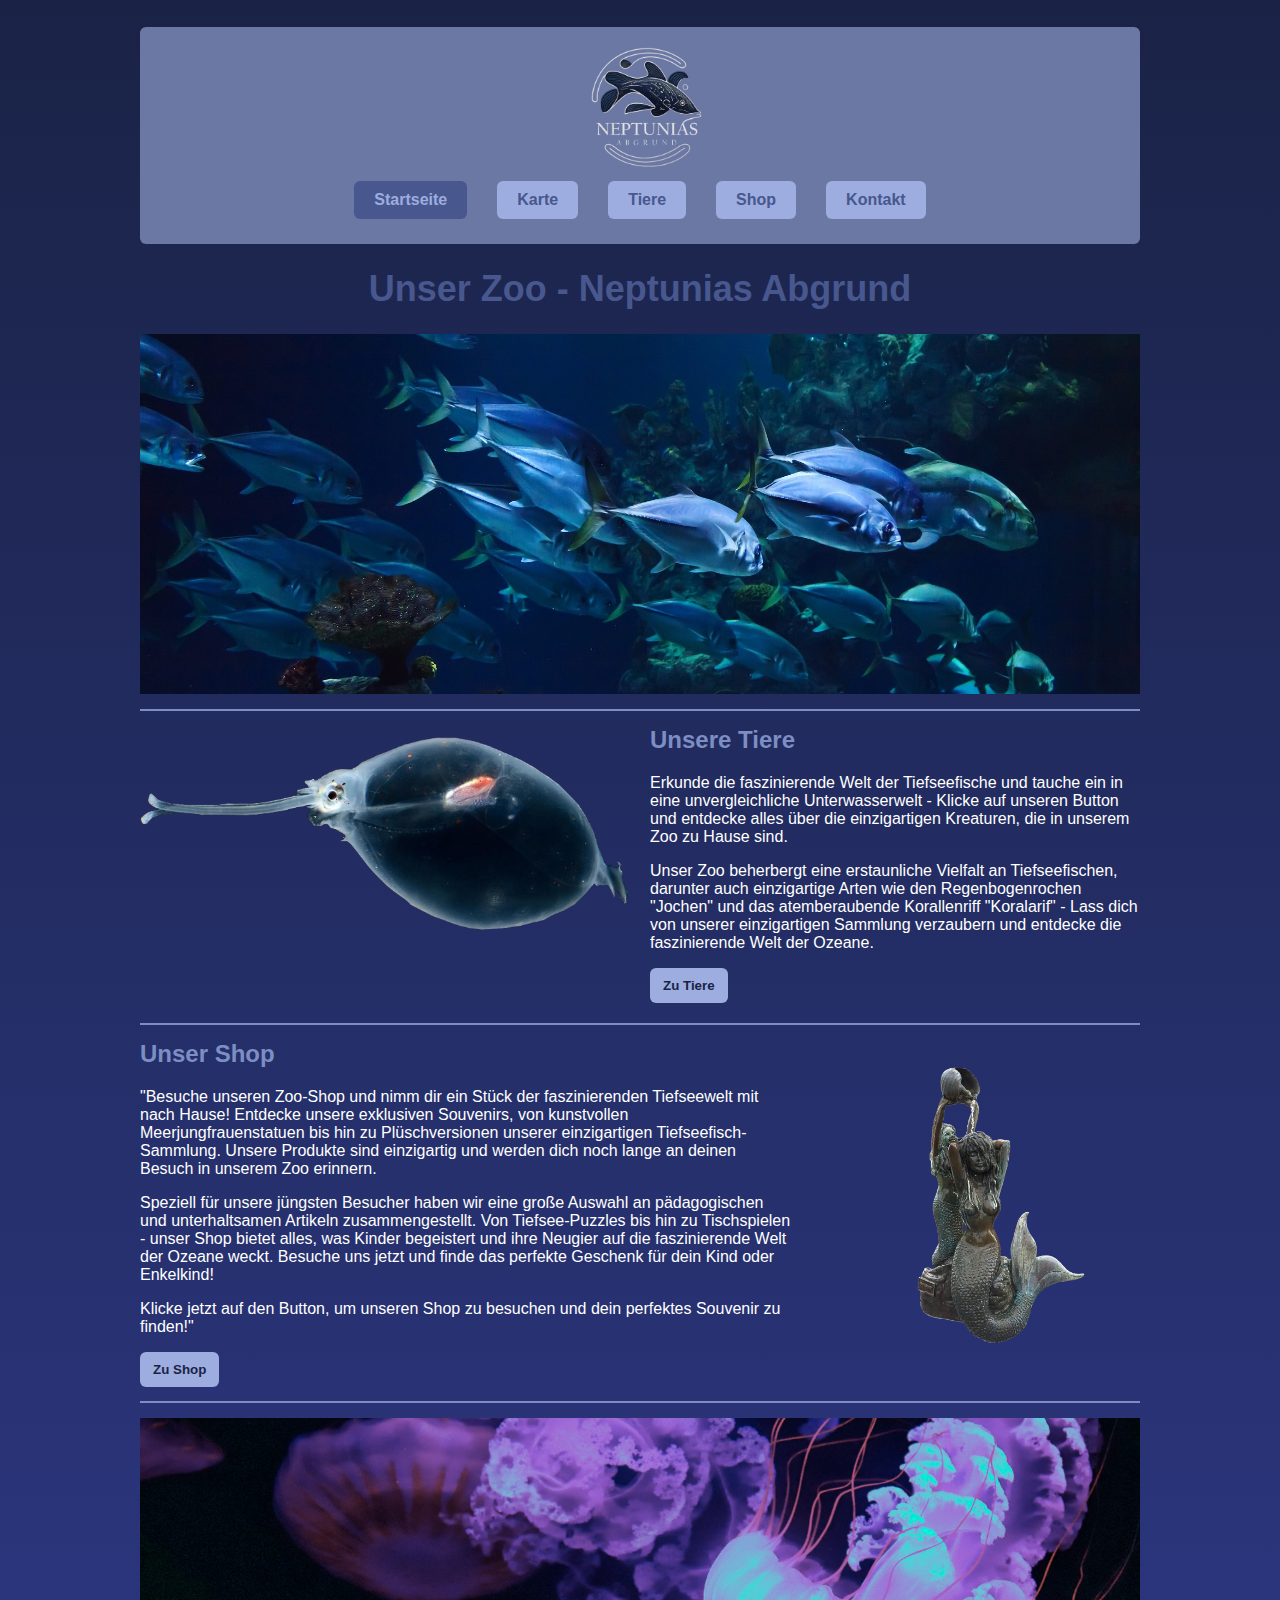
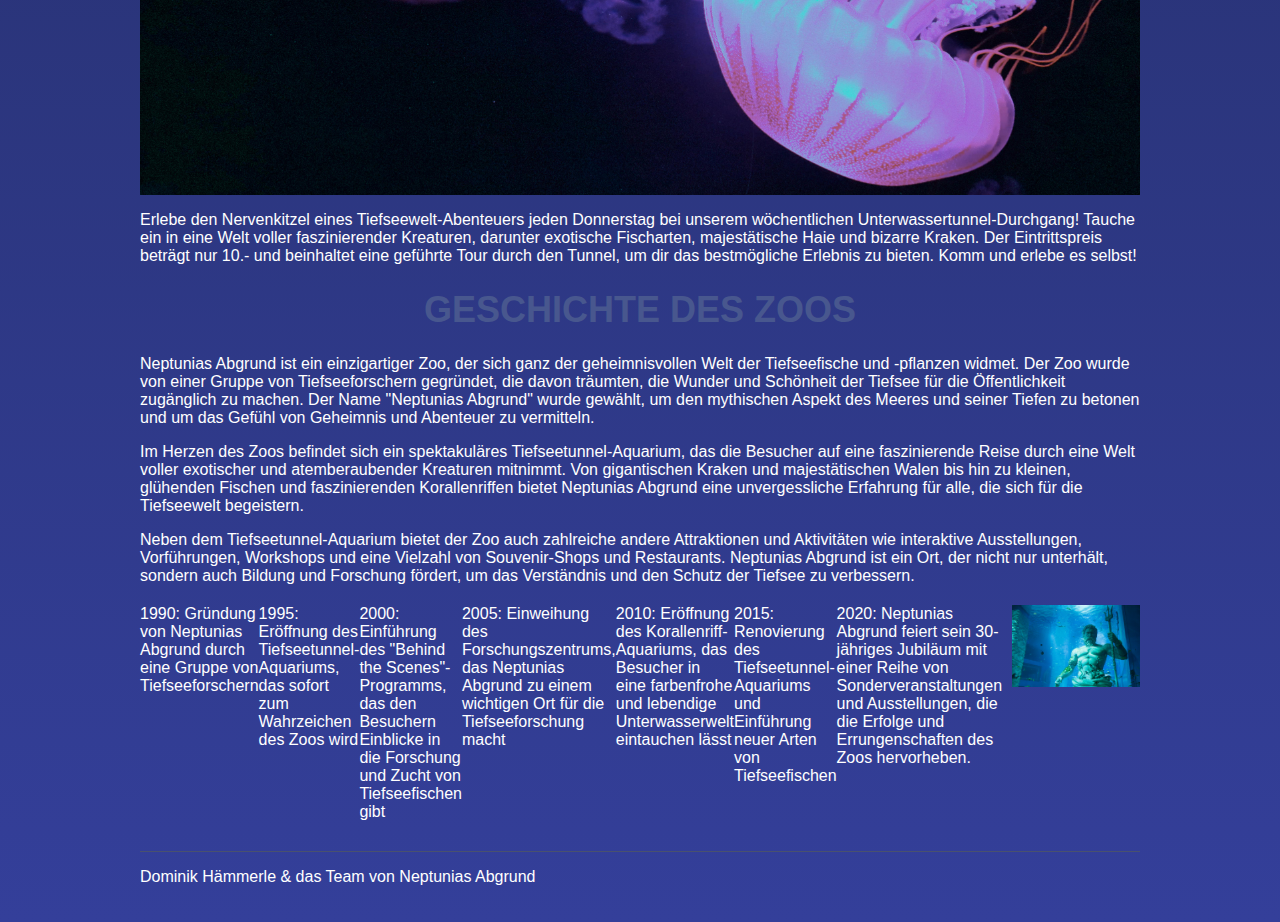
==== index.html @ 6b59fefe "FINAL" ====
<!DOCTYPE html>
<html lang="en">
<head>
  <meta charset="UTF-8" name="viewport" content="width=device-width, initial-scale=1.0">
  <title>Neptunias Abgrund</title>
  <link rel="stylesheet" href="index.css">
</head>

<body>
<header>
  <div id="menueleiste" class="nav-container">
    <nav>
      <img id="neptunias_abgrund_logo" src="img/logo_neptunias_abgrund_png.png" alt="Beschreibung des Bildes"
           width="140" height="140">
      <ul>
        <li><a href="index.html" id="startseite" target="_blank">Startseite</a></li>
        <li><a href="karte.html" id="karte" target="_blank">Karte</a></li>
        <li><a href="tiere.html" id="tiere" target="_blank">Tiere</a></li>
        <li><a href="shop.html" id="shop" target="_blank">Shop</a></li>
        <li><a href="kontakt.html" id="kontakt" target="_blank">Kontakt</a></li>
      </ul>

    </nav>
  </div>
</header>
<main>

  <h1>Unser Zoo - Neptunias Abgrund</h1>

  <img id="startbild" src="img/tiefsee_mainpage.jpg" alt="Beschreibung des Bildes" style="width: 100%; display: block; margin-bottom: 15px">

  <hr style="border: none; border-top: 2px solid #7d8ec4; margin: 10px 0;">

  <div id="content_1" style="display: flex; margin-top: 15px;">
    <div style="flex: 1; margin-right: 20px;">
      <img src="img/glaskalmar_png.png" alt="Beschreibung des Bildes" style="width: 100%;">
    </div>
    <div style="flex: 1;">
      <h2>Unsere Tiere</h2>
      <p>Erkunde die faszinierende Welt der Tiefseefische und tauche ein in eine unvergleichliche Unterwasserwelt - Klicke auf unseren Button und entdecke alles über die einzigartigen Kreaturen, die in unserem Zoo zu Hause sind.</p>
      <p>Unser Zoo beherbergt eine erstaunliche Vielfalt an Tiefseefischen, darunter auch einzigartige Arten wie den Regenbogenrochen "Jochen" und das atemberaubende Korallenriff "Koralarif" - Lass dich von unserer einzigartigen Sammlung verzaubern und entdecke die faszinierende Welt der Ozeane.</p>
      <a href="tiere.html" id="tiere2" target="_blank">Zu Tiere</a>
    </div>
  </div>

  <hr style="border: none; border-top: 2px solid #7d8ec4; margin-bottom: 15px; margin-top: 15px">

  <div id="content_2" style="display: flex; margin-top: 15px;">
    <div style="flex: 2;">
      <h2>Unser Shop</h2>
      <p>"Besuche unseren Zoo-Shop und nimm dir ein Stück der faszinierenden Tiefseewelt mit nach Hause! Entdecke unsere exklusiven Souvenirs, von kunstvollen Meerjungfrauenstatuen bis hin zu Plüschversionen unserer einzigartigen Tiefseefisch-Sammlung. Unsere Produkte sind einzigartig und werden dich noch lange an deinen Besuch in unserem Zoo erinnern.</p>
      <p>Speziell für unsere jüngsten Besucher haben wir eine große Auswahl an pädagogischen und unterhaltsamen Artikeln zusammengestellt. Von Tiefsee-Puzzles bis hin zu Tischspielen - unser Shop bietet alles, was Kinder begeistert und ihre Neugier auf die faszinierende Welt der Ozeane weckt. Besuche uns jetzt und finde das perfekte Geschenk für dein Kind oder Enkelkind!</p>
      <p>Klicke jetzt auf den Button, um unseren Shop zu besuchen und dein perfektes Souvenir zu finden!"</p>
      <a href="shop.html" id="shop2" target="_blank">Zu Shop</a>
    </div>
    <div style="flex: 1; margin-right: 20px;">
      <img src="img/meerjungfraustatue.png" alt="Beschreibung des Bildes" style="width: 80%; margin-left: 40px;">
    </div>
  </div>

  <hr style="border: none; border-top: 2px solid #7d8ec4; margin-bottom: 15px;">

  <img id="geschichte-des-zoos" src="img/geschichte-des-zoos.jpg" alt="Beschreibung des Bildes" style="width: 100%; display: block; margin-top: 0;">

  <p>Erlebe den Nervenkitzel eines Tiefseewelt-Abenteuers jeden Donnerstag bei unserem wöchentlichen Unterwassertunnel-Durchgang! Tauche ein in eine Welt voller faszinierender Kreaturen, darunter exotische Fischarten, majestätische Haie und bizarre Kraken. Der Eintrittspreis beträgt nur 10.- und beinhaltet eine geführte Tour durch den Tunnel, um dir das bestmögliche Erlebnis zu bieten. Komm und erlebe es selbst!</p>

  <h1>GESCHICHTE DES ZOOS</h1>

  <p>Neptunias Abgrund ist ein einzigartiger Zoo, der sich ganz der geheimnisvollen Welt der Tiefseefische und -pflanzen widmet. Der Zoo wurde von einer Gruppe von Tiefseeforschern gegründet, die davon träumten, die Wunder und Schönheit der Tiefsee für die Öffentlichkeit zugänglich zu machen. Der Name "Neptunias Abgrund" wurde gewählt, um den mythischen Aspekt des Meeres und seiner Tiefen zu betonen und um das Gefühl von Geheimnis und Abenteuer zu vermitteln.</p>

  <p>Im Herzen des Zoos befindet sich ein spektakuläres Tiefseetunnel-Aquarium, das die Besucher auf eine faszinierende Reise durch eine Welt voller exotischer und atemberaubender Kreaturen mitnimmt. Von gigantischen Kraken und majestätischen Walen bis hin zu kleinen, glühenden Fischen und faszinierenden Korallenriffen bietet Neptunias Abgrund eine unvergessliche Erfahrung für alle, die sich für die Tiefseewelt begeistern.</p>

  <p>Neben dem Tiefseetunnel-Aquarium bietet der Zoo auch zahlreiche andere Attraktionen und Aktivitäten wie interaktive Ausstellungen, Vorführungen, Workshops und eine Vielzahl von Souvenir-Shops und Restaurants. Neptunias Abgrund ist ein Ort, der nicht nur unterhält, sondern auch Bildung und Forschung fördert, um das Verständnis und den Schutz der Tiefsee zu verbessern.</p>

    <div id="content" style="display: flex; margin-top: 20px;">
      <div style="flex: 1; margin-right: 0;">
        <ul>
        <li>1990: Gründung von Neptunias Abgrund durch eine Gruppe von Tiefseeforschern</li>
        <li>1995: Eröffnung des Tiefseetunnel-Aquariums, das sofort zum Wahrzeichen des Zoos wird</li>
        <li>2000: Einführung des "Behind the Scenes"-Programms, das den Besuchern Einblicke in die Forschung und Zucht von Tiefseefischen gibt</li>
        <li>2005: Einweihung des Forschungszentrums, das Neptunias Abgrund zu einem wichtigen Ort für die Tiefseeforschung macht</li>
        <li>2010: Eröffnung des Korallenriff-Aquariums, das Besucher in eine farbenfrohe und lebendige Unterwasserwelt eintauchen lässt</li>
        <li>2015: Renovierung des Tiefseetunnel-Aquariums und Einführung neuer Arten von Tiefseefischen</li>
        <li>2020: Neptunias Abgrund feiert sein 30-jähriges Jubiläum mit einer Reihe von Sonderveranstaltungen und Ausstellungen, die die Erfolge und Errungenschaften des Zoos hervorheben.</li>
        </ul>
      </div>
      <div style="flex: 1; margin-left: 10px;">
        <img id="tiefseeforscher-bild" src="img/tiefseeforscher.jpg" alt="Beschreibung des Bildes"style="width: 100%; display: flex;">
      </div>
    </div>

</main>
</body>
<footer>
  <hr style="border: none; border-top: 1px solid #49516f; margin-top: 30px; margin-bottom: 15px;">
  <p>Dominik Hämmerle & das Team von Neptunias Abgrund</p>
</footer>
</html>
---- index.css ----
body {
    background: linear-gradient(to bottom, #1A2346, #343f9a);
    color: #FFFFFF;
    font-family: Arial, sans-serif;
    margin: 0 auto;
    max-width: 1000px;
    padding: 20px;
}

html {
    scroll-behavior: smooth;
}

h1 {
    font-size: 36px;
    font-weight: bold;
    color: #48578e;
    text-align: center;
}

#neptunias_abgrund_logo {
    margin-left: 15px;
}

h2 {
    margin-top: 0;
    margin-bottom: 20px;
    color: #7d8ec4;
    font-size: x-large;
    font-weight: bold;
}

a:hover {
    background-color: #0044CC;
}

#menueleiste {
    display: flex;
    background-color: #6c78a4;
    color: #48578e;
    padding: 10px 20px;
    margin-outside: 10px;
    text-decoration: none;
    text-align: center;
    align-items: center;
    font-weight: bolder;
    border-radius: 6px;
    margin-top: 7px;
    margin-bottom: 15px;
    flex-direction: column;
}

ul {
    display: flex;
    list-style: none;
    margin: 0;
    padding: 0;
}
#karte, #tiere, #shop, #kontakt {
    display: inline-block;
    background-color: #9daddf;
    color: #48578e;
    padding: 10px 20px;
    text-decoration: none;
    font-weight: bolder;
    border-radius: 6px;
    margin-bottom: 15px;
    margin-right: 15px;
    margin-left: 15px;
}
#startseite {
    display: inline-block;
    background-color: #48578e;
    color: #9daddf;
    padding: 10px 20px;
    text-decoration: none;
    font-weight: bolder;
    border-radius: 6px;
    margin-bottom: 15px;
    margin-right: 15px;
    margin-left: 15px;
}

#shop2, #tiere2 {
    display: inline-block;
    background-color: #9daddf;
    color: #1A2346;
    padding: 10px 13px;
    text-decoration: none;
    font-weight: bolder;
    border-radius: 6px;
    margin-bottom: 5px;
    margin-right: 15px;
    font-size: smaller;
}
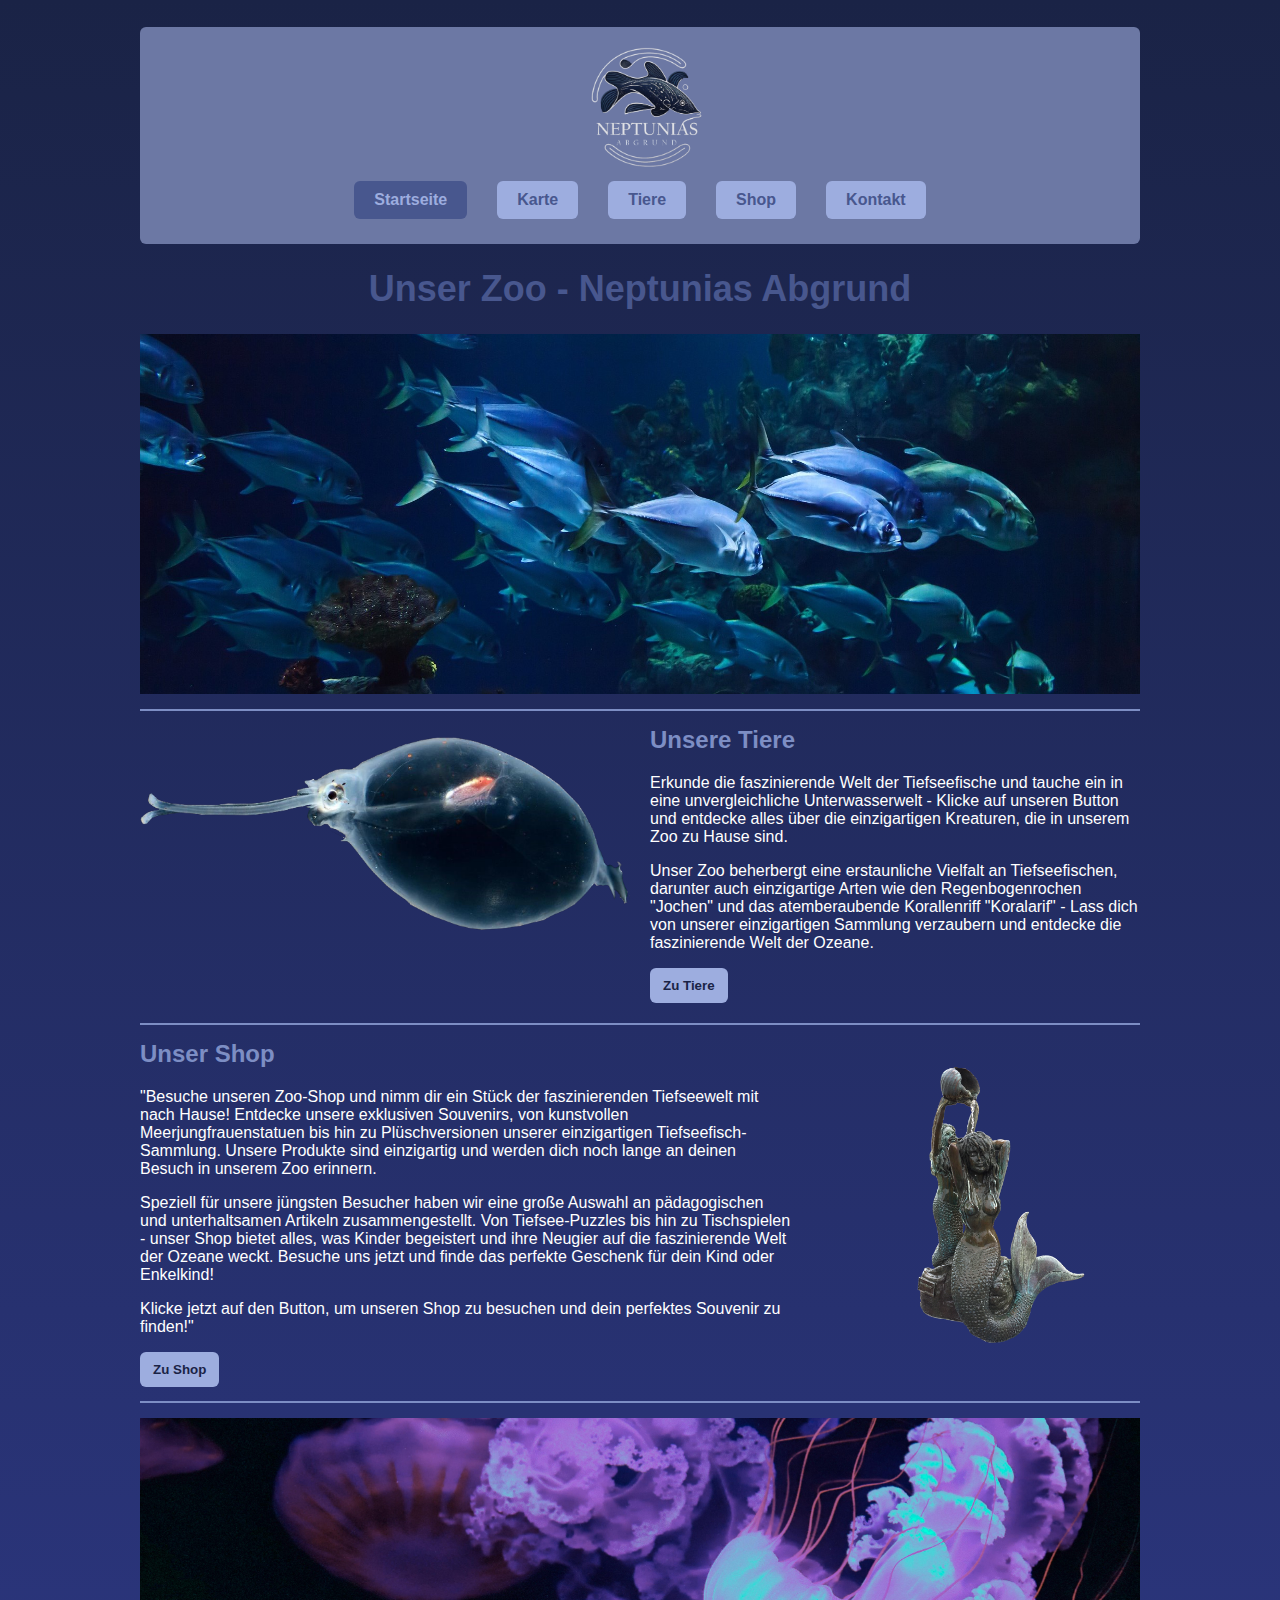
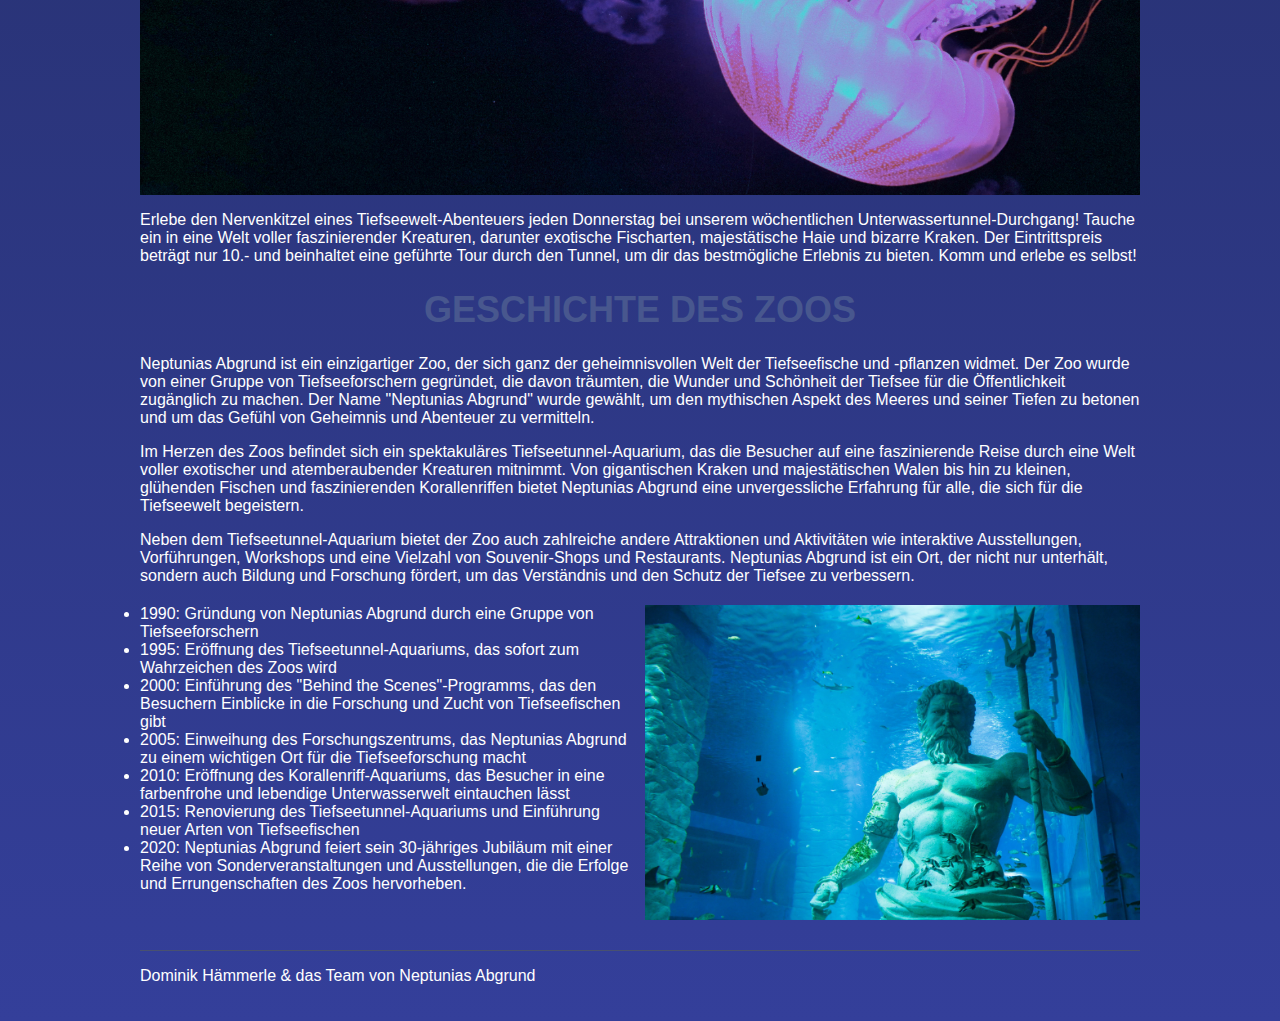
==== commit 23a35bc9: "FINAL" ====
--- a/index.html
+++ b/index.html
@@ -74,7 +74,6 @@
 
     <div id="content" style="display: flex; margin-top: 20px;">
       <div style="flex: 1; margin-right: 0;">
-        <ul>
         <li>1990: Gründung von Neptunias Abgrund durch eine Gruppe von Tiefseeforschern</li>
         <li>1995: Eröffnung des Tiefseetunnel-Aquariums, das sofort zum Wahrzeichen des Zoos wird</li>
         <li>2000: Einführung des "Behind the Scenes"-Programms, das den Besuchern Einblicke in die Forschung und Zucht von Tiefseefischen gibt</li>
@@ -82,7 +81,6 @@
         <li>2010: Eröffnung des Korallenriff-Aquariums, das Besucher in eine farbenfrohe und lebendige Unterwasserwelt eintauchen lässt</li>
         <li>2015: Renovierung des Tiefseetunnel-Aquariums und Einführung neuer Arten von Tiefseefischen</li>
         <li>2020: Neptunias Abgrund feiert sein 30-jähriges Jubiläum mit einer Reihe von Sonderveranstaltungen und Ausstellungen, die die Erfolge und Errungenschaften des Zoos hervorheben.</li>
-        </ul>
       </div>
       <div style="flex: 1; margin-left: 10px;">
         <img id="tiefseeforscher-bild" src="img/tiefseeforscher.jpg" alt="Beschreibung des Bildes"style="width: 100%; display: flex;">
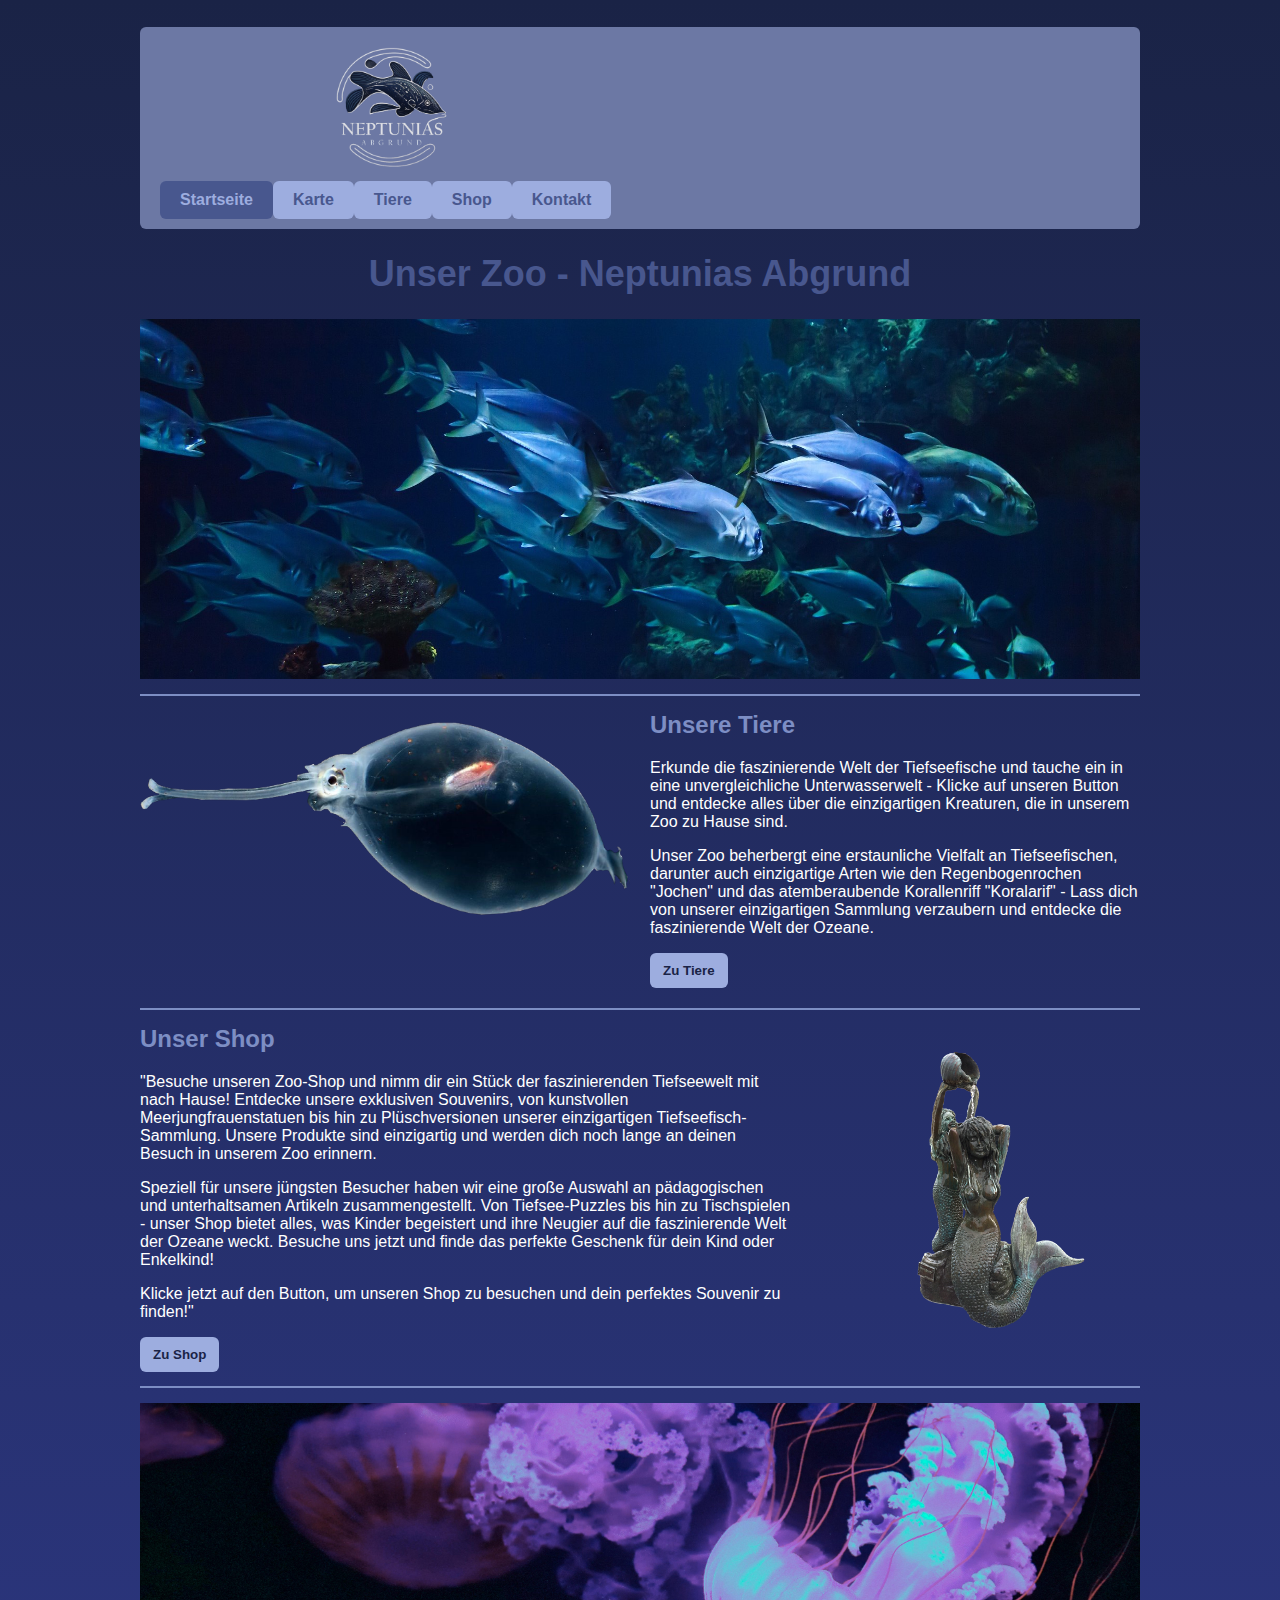
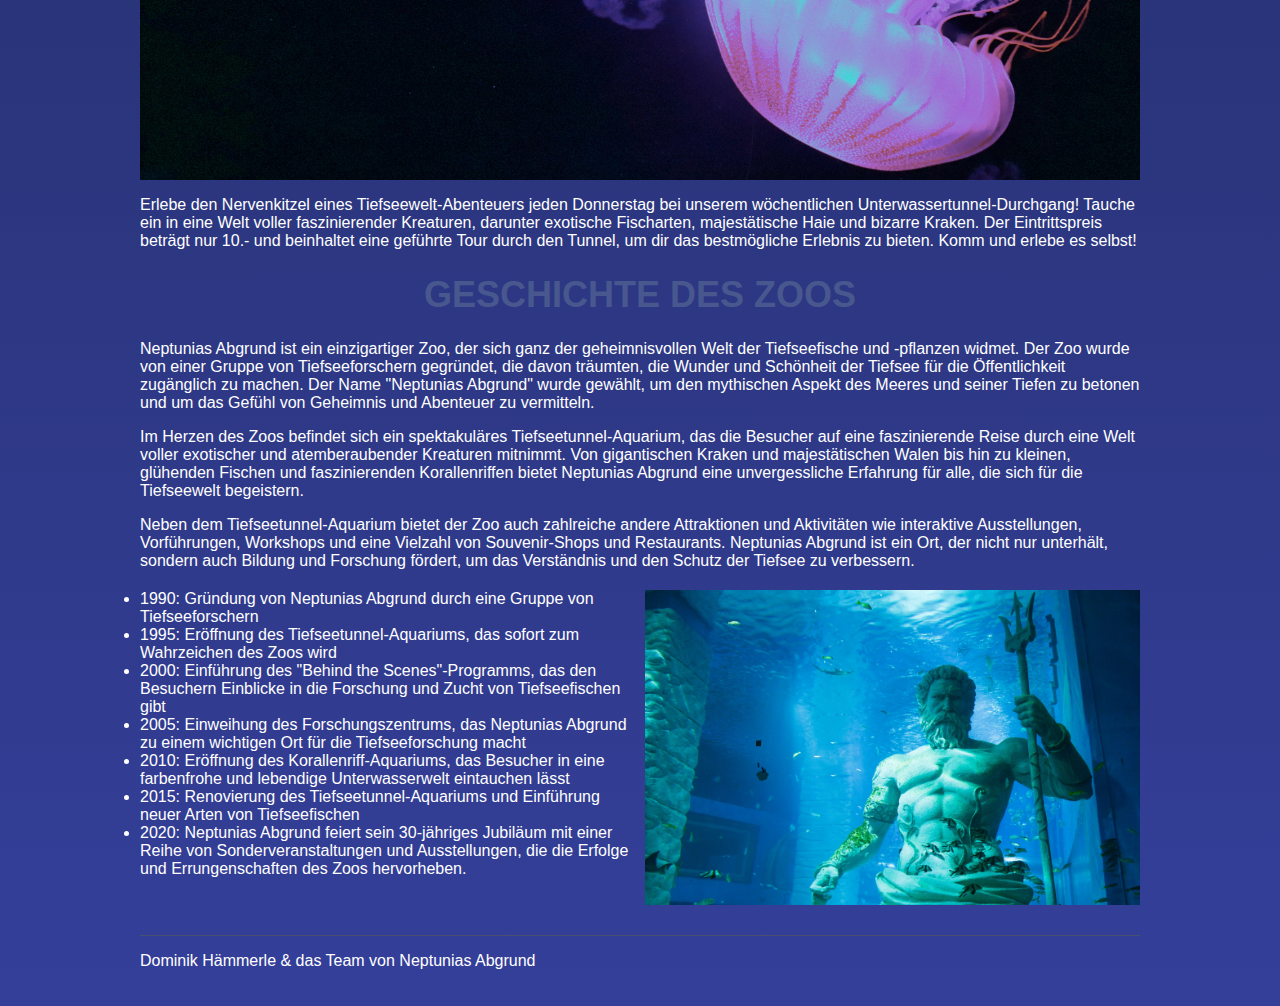
==== commit 7e2c7bfd: "FINAL" ====
--- a/index.html
+++ b/index.html
@@ -82,6 +82,7 @@
         <li>2015: Renovierung des Tiefseetunnel-Aquariums und Einführung neuer Arten von Tiefseefischen</li>
         <li>2020: Neptunias Abgrund feiert sein 30-jähriges Jubiläum mit einer Reihe von Sonderveranstaltungen und Ausstellungen, die die Erfolge und Errungenschaften des Zoos hervorheben.</li>
       </div>
+
       <div style="flex: 1; margin-left: 10px;">
         <img id="tiefseeforscher-bild" src="img/tiefseeforscher.jpg" alt="Beschreibung des Bildes"style="width: 100%; display: flex;">
       </div>
--- a/index.css
+++ b/index.css
@@ -95,3 +95,75 @@
     margin-right: 15px;
     font-size: smaller;
 }
+
+li {
+
+}
+
+@media (max-width: 768px) {
+    #menueleiste {
+        flex-direction: row;
+        justify-content: center;
+    }
+
+    #startseite, #karte, #tiere, #shop, #kontakt {
+        margin-right: 10px;
+        margin-left: 10px;
+    }
+}
+/* Für kleine Geräte (Smartphones, bis zu 480px breit) */
+@media only screen and (max-width: 480px) {
+    h1 {
+        font-size: 24px;
+    }
+    #menueleiste {
+        flex-direction: row;
+        justify-content: space-evenly;
+        margin-bottom: 20px;
+    }
+    #karte, #tiere, #shop, #kontakt, #startseite {
+        margin: 0;
+        margin-bottom: 10px;
+        font-size: small;
+    }
+    #neptunias_abgrund_logo {
+        margin-left: 0;
+    }
+}
+
+/* Für mittelgroße Geräte (Tablets, bis zu 768px breit) */
+@media only screen and (min-width: 481px) and (max-width: 768px) {
+    h1 {
+        font-size: 30px;
+    }
+    #menueleiste {
+        flex-direction: row;
+        justify-content: space-evenly;
+        margin-bottom: 20px;
+    }
+    #karte, #tiere, #shop, #kontakt, #startseite {
+        margin: 0;
+        margin-bottom: 10px;
+        font-size: small;
+    }
+    #neptunias_abgrund_logo {
+        margin-left: 0;
+    }
+}
+
+/* Für große Geräte (Desktops, ab 769px breit) */
+@media only screen and (min-width: 769px) {
+    #menueleiste {
+        flex-direction: row;
+        justify-content: space-between;
+        margin-bottom: 15px;
+    }
+    #karte, #tiere, #shop, #kontakt, #startseite {
+        margin: 0;
+        margin-bottom: 0;
+        font-size: initial;
+    }
+    #neptunias_abgrund_logo {
+        margin-left: 15px;
+    }
+}
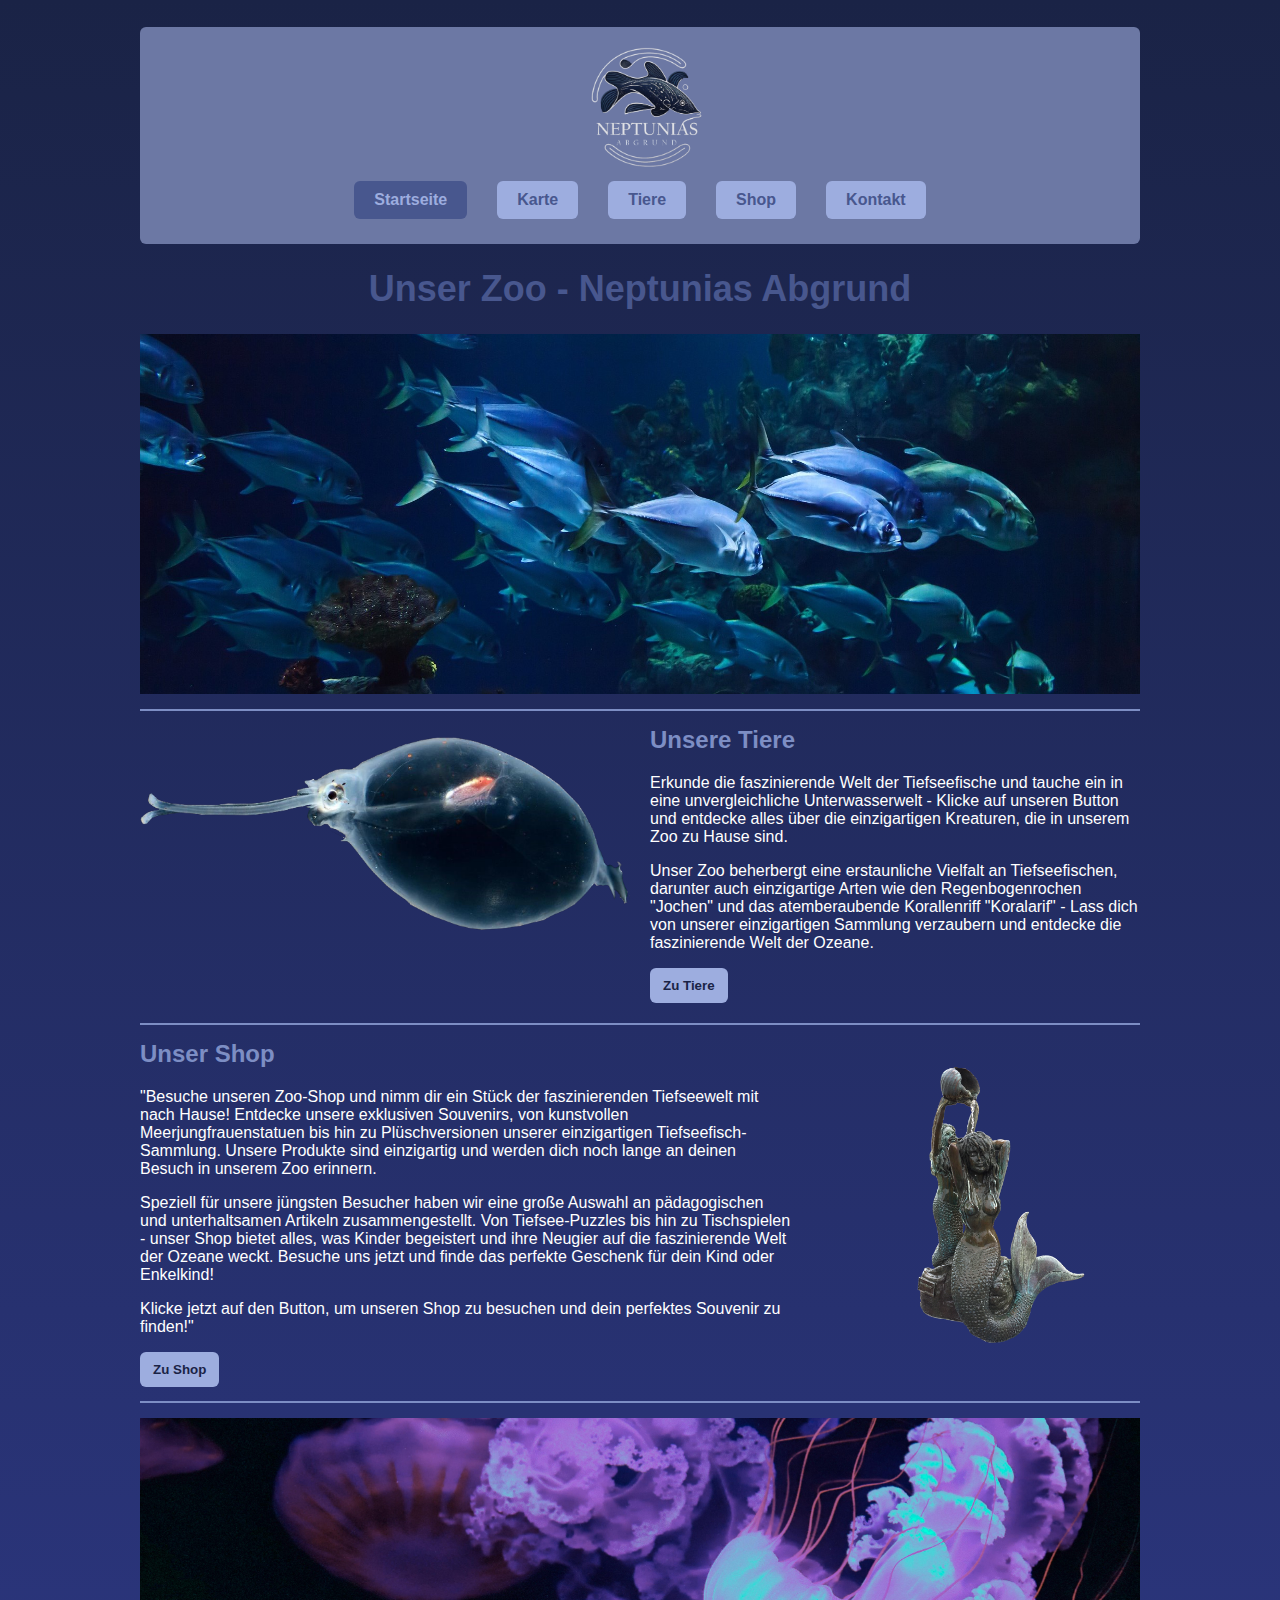
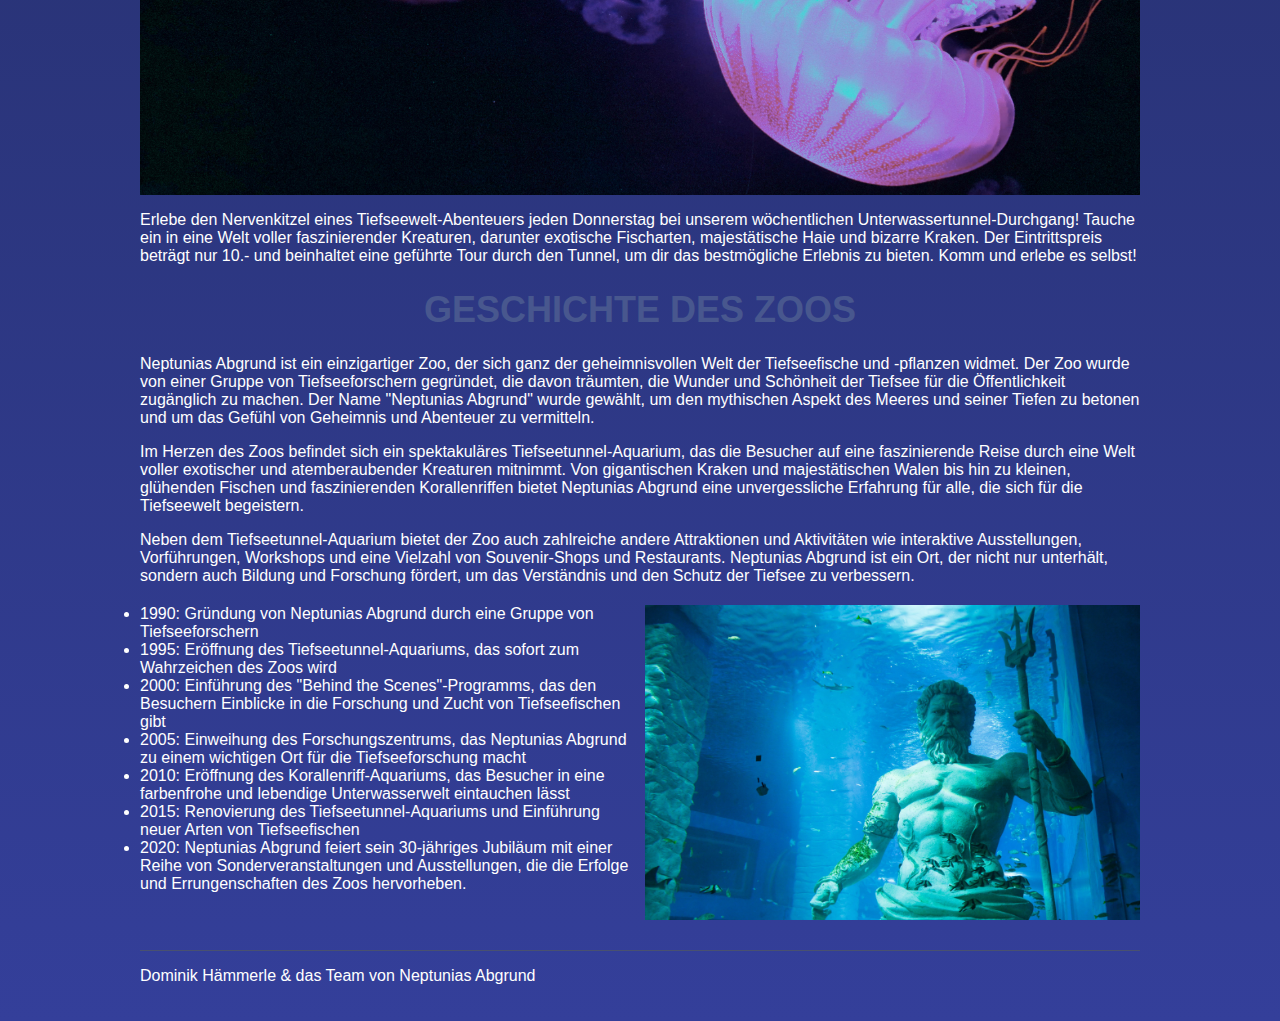
==== commit 58eb46a4: "FINAL" ====
--- a/index.html
+++ b/index.html
@@ -87,7 +87,6 @@
         <img id="tiefseeforscher-bild" src="img/tiefseeforscher.jpg" alt="Beschreibung des Bildes"style="width: 100%; display: flex;">
       </div>
     </div>
-
 </main>
 </body>
 <footer>
--- a/index.css
+++ b/index.css
@@ -100,70 +100,50 @@
 
 }
 
-@media (max-width: 768px) {
-    #menueleiste {
-        flex-direction: row;
-        justify-content: center;
+@media (max-width: 600px) {
+
+    body {
+        padding: 10px;
     }
 
-    #startseite, #karte, #tiere, #shop, #kontakt {
-        margin-right: 10px;
-        margin-left: 10px;
+    #neptunias_abgrund_logo {
+        margin: 10px;
     }
-}
-/* Für kleine Geräte (Smartphones, bis zu 480px breit) */
-@media only screen and (max-width: 480px) {
-    h1 {
-        font-size: 24px;
-    }
-    #menueleiste {
-        flex-direction: row;
-        justify-content: space-evenly;
-        margin-bottom: 20px;
-    }
-    #karte, #tiere, #shop, #kontakt, #startseite {
-        margin: 0;
-        margin-bottom: 10px;
-        font-size: small;
-    }
-    #neptunias_abgrund_logo {
-        margin-left: 0;
-    }
-}
 
-/* Für mittelgroße Geräte (Tablets, bis zu 768px breit) */
-@media only screen and (min-width: 481px) and (max-width: 768px) {
-    h1 {
-        font-size: 30px;
-    }
-    #menueleiste {
-        flex-direction: row;
-        justify-content: space-evenly;
-        margin-bottom: 20px;
-    }
-    #karte, #tiere, #shop, #kontakt, #startseite {
-        margin: 0;
-        margin-bottom: 10px;
-        font-size: small;
-    }
-    #neptunias_abgrund_logo {
-        margin-left: 0;
-    }
-}
-
-/* Für große Geräte (Desktops, ab 769px breit) */
-@media only screen and (min-width: 769px) {
     #menueleiste {
         flex-direction: row;
         justify-content: space-between;
-        margin-bottom: 15px;
     }
-    #karte, #tiere, #shop, #kontakt, #startseite {
-        margin: 0;
-        margin-bottom: 0;
-        font-size: initial;
+
+    ul {
+        flex-wrap: wrap;
     }
-    #neptunias_abgrund_logo {
-        margin-left: 15px;
+
+    #karte,
+    #tiere,
+    #shop,
+    #kontakt,
+    #startseite {
+        margin-bottom: 5px;
+        margin-right: 5px;
+        margin-left: 5px;
     }
-}
+
+    #shop2,
+    #tiere2 {
+        margin-bottom: 5px;
+        margin-right: 5px;
+        font-size: 12px;
+    }
+
+    #content_1,
+    #content_2 {
+        flex-direction: column;
+        align-items: center;
+    }
+
+    img {
+        max-width: 100%;
+        height: auto;
+    }
+}